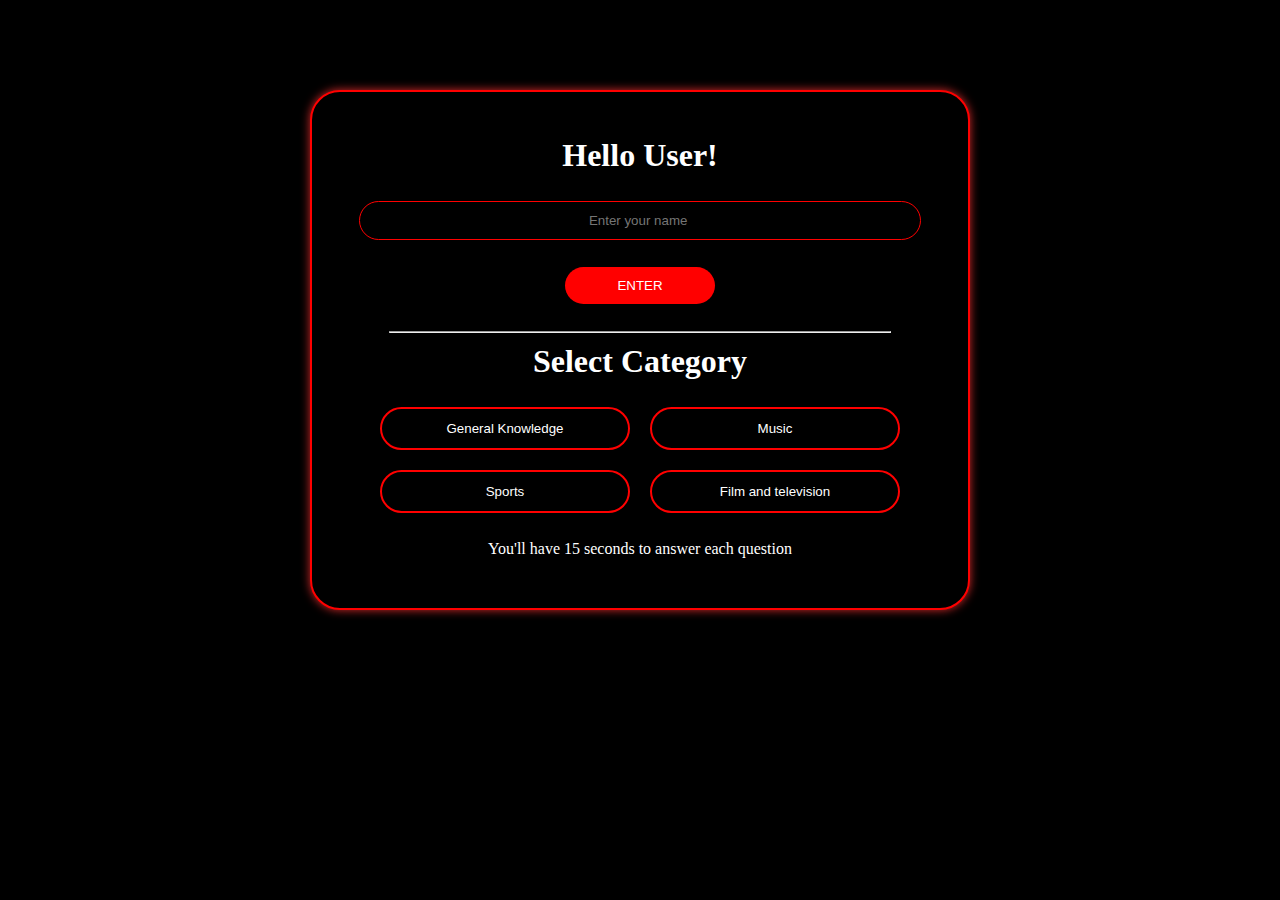
==== index.html @ a3a8ace1 "first commit" ====
<!DOCTYPE html>
<html lang="en">
  <head>
    <meta charset="UTF-8" />
    <meta name="viewport" content="width=device-width, initial-scale=1.0" />
    <title>Quiz App</title>
    <link rel="icon" href="./images/logo_1.jpg" />
    <link rel="stylesheet" href="style.css" />
  </head>
  <body>
    <div class="container">
      <div class="container_1">
        <h1 id="heading">Hello User!</h1>

        <input
          type="text"
          class="input"
          placeholder="Enter your name "
          id="input"
        />
        <button class="button" onclick="gello()">ENTER</button>

        <hr />
      </div>
      <div class="container_2">
        <h1>Select Category</h1>
        <div class="buttons_o">
          <a href="" id="gk_link"
            ><button class="o_button" onclick="gk_in()">
              General Knowledge
            </button></a
          >
          <a href="" id="music_link"
            ><button class="o_button" onclick="music_in()">Music</button></a
          >
          <a href="" id="sports_link"
            ><button class="o_button" onclick="sports_in()">Sports</button></a
          >
          <a href="" id="film_link"
            ><button class="o_button" onclick="film_in()">
              Film and television
            </button></a
          >
        </div>
        <p>You'll have 15 seconds to answer each question</p>
      </div>
    </div>

    <script src="a.js"></script>
  </body>
</html>
---- style.css ----
* {
    padding: 0;
    margin: 0;
    background-color: black;
    color: #ffffff;
    position: relative;
}

.container {
    height: 520px;
    width: 660px;
    margin: auto;
    margin-top: 90px;
    border: 2px solid red;
    border-radius: 30px;
    padding: 45px;
    box-sizing: border-box;
    box-shadow: 0 0 10px rgb(215, 42, 42);
}

.container_1 {
    display: flex;
    flex-direction: column;
    align-items: center;
    gap: 27px;
    position: relative;
}

.button {
    padding: 11px;
    background-color: red;
    border: none;
    border-radius: 35px;
    width: 150px;
}

.o_button {
    border: 2px solid red;
    border-radius: 35px;
    width: 250px;
    padding: 12px;
}

.o_button:hover {
    background-color: red;
}

button:active,
.o_button:active {
    background-color: rgb(255, 125, 125);
}

hr {
    width: 500px;
}

input {
    border: 1.5px solid red;
    border-radius: 35px;
    padding: 11px;
    width: 95%;
    text-align: center;
}

input:focus {
    border: 1.5px solid red;
    outline: none;
    text-align: center;
}

input:focus::placeholder {
    color: transparent;
}

button:hover {
    cursor: pointer;
}

.buttons_o {
    display: grid;
    grid-template-columns: auto auto;
    gap: 20px;
}

.container_2 {
    display: flex;
    flex-direction: column;
    align-items: center;
    gap: 27px;
    padding: 10px;
}

a {
    text-decoration: none;
}
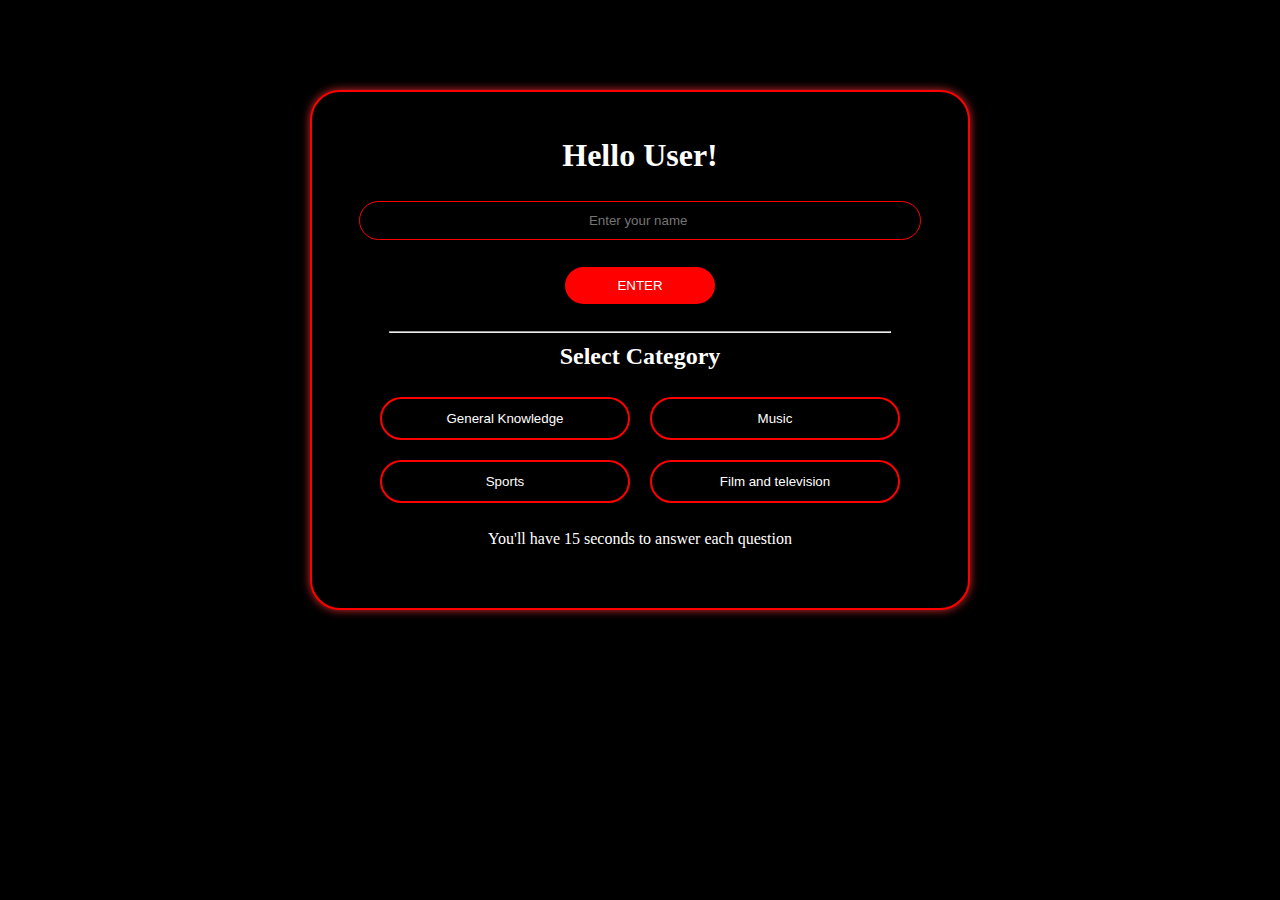
==== commit 1594d369: "/n" ====
--- a/index.html
+++ b/index.html
@@ -23,7 +23,7 @@
         <hr />
       </div>
       <div class="container_2">
-        <h1>Select Category</h1>
+        <h2>Select Category</h2>
         <div class="buttons_o">
           <a href="" id="gk_link"
             ><button class="o_button" onclick="gk_in()">
--- a/style.css
+++ b/style.css
@@ -92,4 +92,23 @@
 
 a {
     text-decoration: none;
+}
+
+@media only screen and (max-width: 600px) {
+    .container {
+        width: 90%;
+        height: auto;
+        margin: 25px;
+
+    }
+
+    hr {
+        width: 100%;
+    }
+
+    .buttons_o {
+        width: auto;
+        display: flex;
+        flex-direction: column;
+    }
 }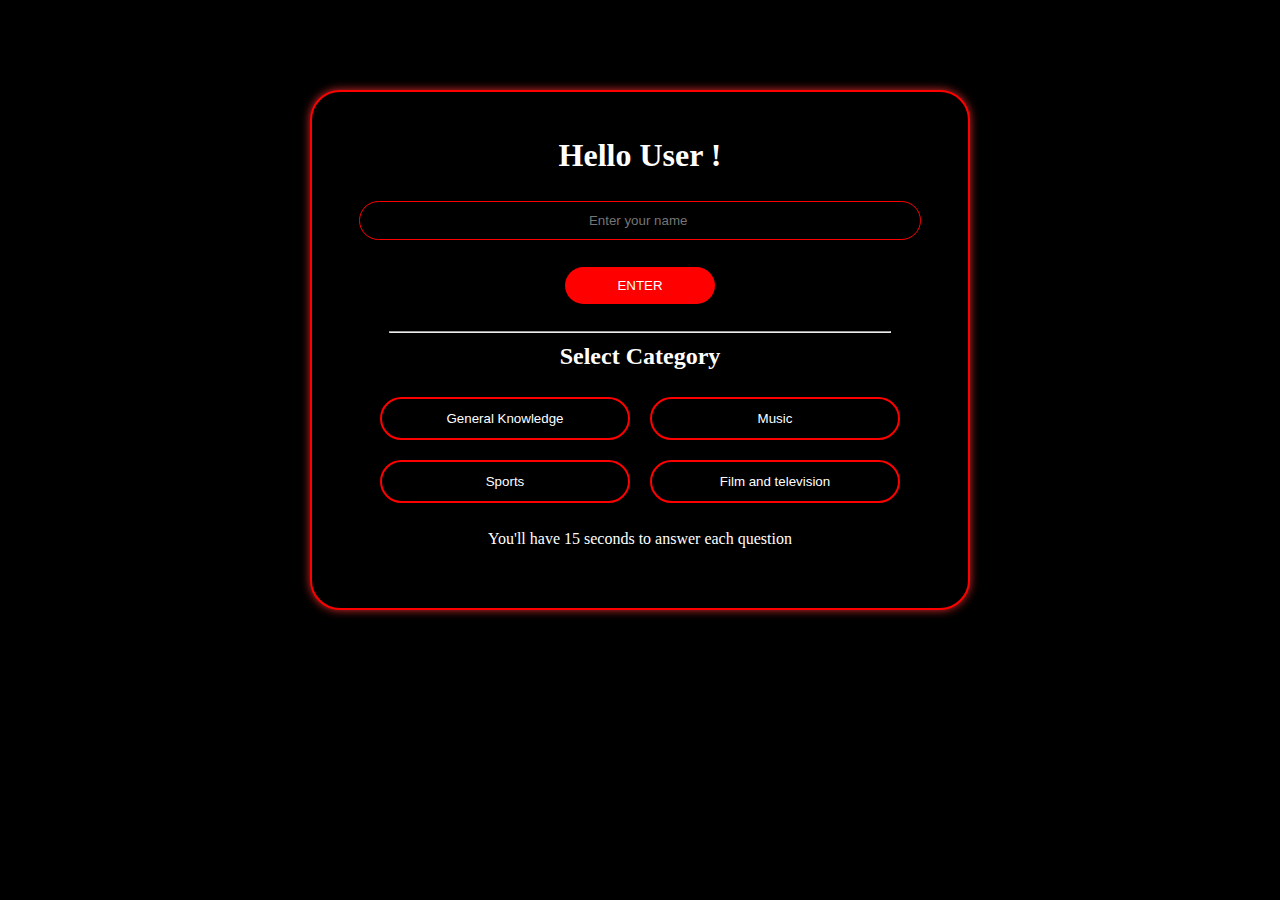
==== commit fd1eb0ca: "css" ====
--- a/index.html
+++ b/index.html
@@ -10,16 +10,13 @@
   <body>
     <div class="container">
       <div class="container_1">
-        <h1 id="heading">Hello User!</h1>
-
+        <h1 id="heading">Hello User !</h1>
         <input
           type="text"
           class="input"
           placeholder="Enter your name "
           id="input"
-        />
-        <button class="button" onclick="gello()">ENTER</button>
-
+        /><button class="button" onclick="gello()">ENTER</button>
         <hr />
       </div>
       <div class="container_2">
@@ -29,14 +26,11 @@
             ><button class="o_button" onclick="gk_in()">
               General Knowledge
             </button></a
-          >
-          <a href="" id="music_link"
+          ><a href="" id="music_link"
             ><button class="o_button" onclick="music_in()">Music</button></a
-          >
-          <a href="" id="sports_link"
+          ><a href="" id="sports_link"
             ><button class="o_button" onclick="sports_in()">Sports</button></a
-          >
-          <a href="" id="film_link"
+          ><a href="" id="film_link"
             ><button class="o_button" onclick="film_in()">
               Film and television
             </button></a
@@ -45,7 +39,6 @@
         <p>You'll have 15 seconds to answer each question</p>
       </div>
     </div>
-
     <script src="a.js"></script>
   </body>
 </html>
--- a/style.css
+++ b/style.css
@@ -95,11 +95,14 @@
 }
 
 @media only screen and (max-width: 600px) {
+
+
     .container {
         width: 90%;
-        height: auto;
-        margin: 25px;
-
+        height: 95vh;
+        margin: auto;
+        margin-top: 2.5vh;
+        overflow: scroll;
     }
 
     hr {
@@ -110,5 +113,14 @@
         width: auto;
         display: flex;
         flex-direction: column;
+        gap: 8px;
+    }
+
+    h1 {
+        margin-top: 5px;
+    }
+
+    p {
+        width: 110%;
     }
 }